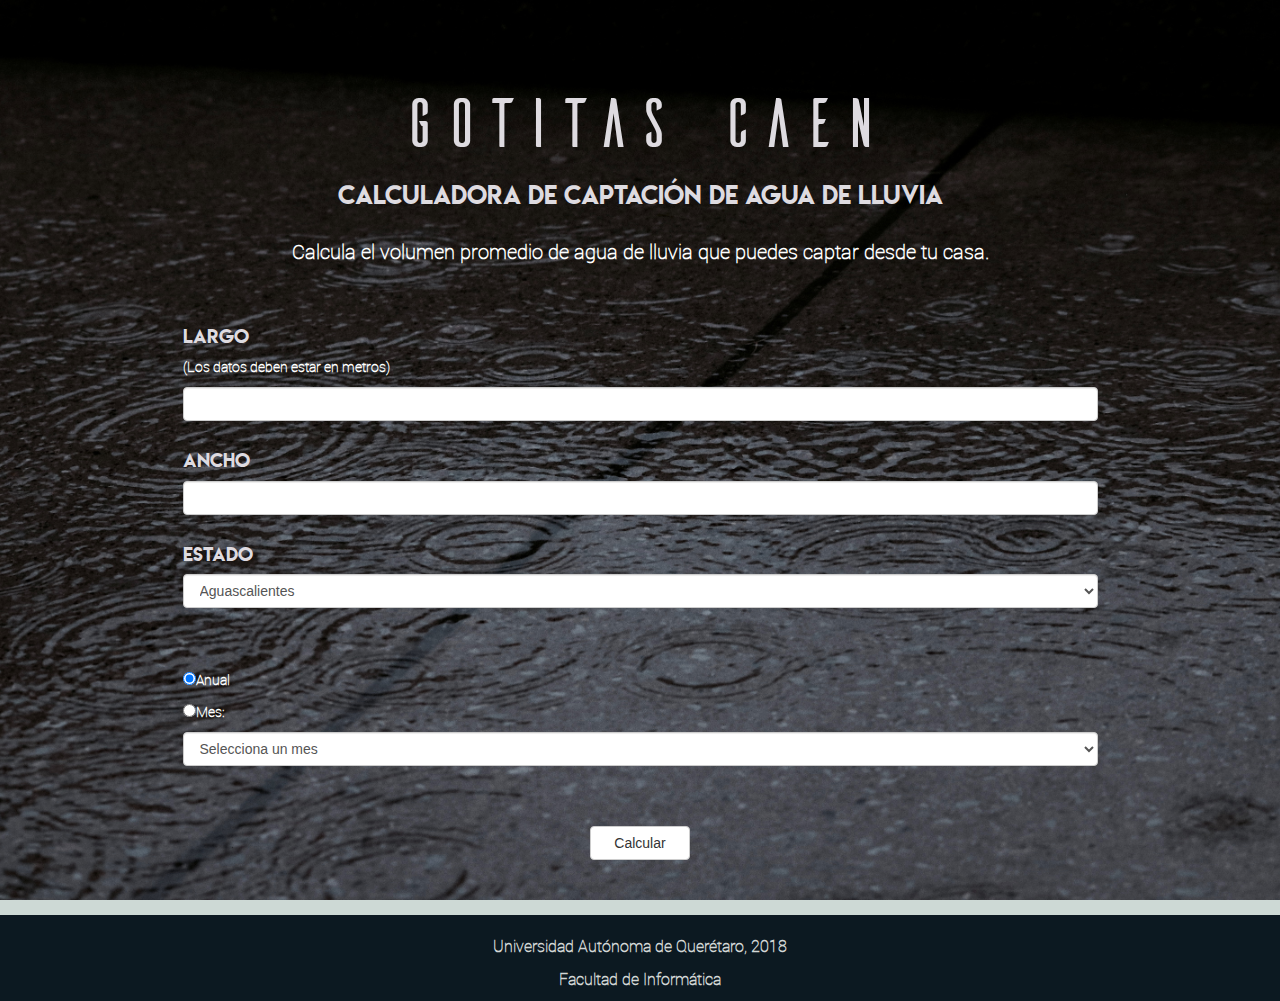
==== index.html @ fc19f200 "asd" ====
<!DOCTYPE html>
<html>

  <head>
    <title>Gotitas Caen</title>
    <meta charset="utf-8">

    <!--BOOTSTRAP-->
    <link rel="stylesheet" type="text/css" href="estilos3/bootstrap/css/bootstrap.css">
    <link href="estilos3/bootstrap/css/bootstrap.min.css" rel="stylesheet">

    <!--HOJAS DE ESTILOS-->
    <link href="estilos3/css/estilo_css.css" rel="stylesheet">
    <link href="estilos3/css/index_estilo_css.css" rel="stylesheet">

    <!--FUENTES-->
    <link rel="stylesheet" type="text/css" href="fuentes/ailerons/stylesheet.css">
    <link rel="stylesheet" type="text/css" href="fuentes/Roboto/stylesheet.css">
    <link rel="stylesheet" type="text/css" href="fuentes/LemonMilk/stylesheet.css">
  </head>

  <body>

    <!--  -->
    

    <div class="container">
      <div class="row">


        <!-- Contenido Principal -->
        <div class="col-lg-1">
        </div>
        
        <div class="col-lg-10">
          <div class="panel-body" class="row">
            
            <h1 class="text-center">Gotitas Caen</h1>

            <h3 class="text-center">Calculadora de Captación de Agua de Lluvia</h3><br>

            <p style="font-size: 20px" class="text-center">Calcula el volumen promedio de agua de lluvia que puedes captar desde tu casa.</p><br>

            
              
              <br>
              <h4>Largo</h4><p>(Los datos deben estar en metros)</p>
              <input type="number" class="form-control" id="largo" required>
                            
              <br>
              <h4>Ancho</h4>
              <input type="number" class="form-control" id="ancho" required>

              
              <br>
              <h4>Estado</h4>

                  

              <select id="Estado" class="form-control" placeholder="Estado">
                <option value="0">Aguascalientes</option>
                <option value="1">Baja California</option>
                <option value="2">Baja California Sur</option>
                <option value="3">Campeche</option>
                <option value="8">Ciudad de México</option>
                <option value="6">Chiapas</option>
                <option value="7">Chihuahua</option>
                <option value="4">Coahuila de Zaragoza</option>
                <option value="5">Colima</option>
                <option value="9">Durango</option>
                <option value="14">Estado de México</option>
                <option value="10">Guanajuato</option>
                <option value="11">Guerrero</option>
                <option value="12">Hidalgo</option>
                <option value="13">Jalisco</option>
                <option value="15">Michoacán de Ocampo</option>
                <option value="16">Morelos</option>
                <option value="17">Nayarit</option>
                <option value="18">Nuevo León</option>
                <option value="19">Oaxaca</option>
                <option value="20">Puebla</option>
                <option value="21">Querétaro</option>
                <option value="22">Quintana Roo</option>
                <option value="23">San Luis Potosí</option>
                <option value="24">Sinaloa</option>
                <option value="25">Sonora</option>
                <option value="26">Tabasco</option>
                <option value="27">Tamaulipas</option>
                <option value="28">Tlaxcala</option>
                <option value="29">Veracruz de Ignacio de la Llave</option>
                <option value="30">Yucatán</option>
                <option value="31">Zacatecas</option>
              </select>
              <br/><br><br>



              <p><input type="Radio" name="tiempo" id="r1" value="Anual" checked>Anual</p>
              <p><input type="Radio" name="tiempo" id="r2" value="Mes">Mes:</p><select id="mes" class="form-control">
                <option value="ss" disabled selected>Selecciona un mes</option>
                <option value="1">Enero</option>
                <option value="2">Febrero</option>
                <option value="3">Marzo</option>
                <option value="4">Abril</option>
                <option value="5">Mayo</option>
                <option value="6">Junio</option>
                <option value="7">Julio</option>
                <option value="8">Agosto</option>
                <option value="9">Septiembre</option>
                <option value="10">Octubre</option>
                <option value="11">Noviembre</option>
                <option value="12">Diciembre</option>
              </select><br/> 

              <br><br>


              <div class="form-actions">
                <button class="btnCalc btn btn-default" onclick="Calcular()">Calcular</button>
                
            </div>
              
            
            

            <br><br>
          </div>
        </div>
      </div>
    </div>



    <!-- Pie de página -->
    <footer style="background-color: #0C1921; border: 0px solid #0C1921">
      <div class="container">
        <br>
        <p class="text-center" style="color: #D3D7D6; font-size: 16px;">Universidad Autónoma de Querétaro, 2018</p>
        <p class="text-center" style="color: #D3D7D6; font-size: 16px;">Facultad de Informática</p>
      </div>
    </footer>


    <!-- scripts de JavaScript -->
    <script src="views/estilos/jquery/jquery.min.js"></script>
    <script src="views/estilos/bootstrap/js/bootstrap.bundle.min.js"></script>

    <script type="text/javascript">
      function Calcular()
      {
        l = document.getElementById('largo').value;
        a = document.getElementById('ancho').value;
        edo = document.getElementById('Estado').value;

        if(document.getElementById('r1').checked){
          t = document.getElementById('r1').value;
          localStorage.setItem('tiempo', "un año");
        } else{
          t = document.getElementById('r2').value;
          mes = document.getElementById('mes').value;

          var mesname = ["", "Enero", "Febrero", "Marzo", "Abril", "Mayo", "Junio", "Julio", "Agosto", "Septiembre", "Octubre", "Noviembre", "Diciembre"];

          localStorage.setItem('tiempo', mesname[mes]);
        }

        var mm = [[579.4,131.8,174.8,1407.3,358.6,1728.9,1994.0,453.8,488.0,454.6,611.5,1161.1,653.2,946.1,856.3,792.8,1949.5,1228.2,570.0,1440.8,1402.3,592.7,1406.8,617.6,698.8,450.6,2013.9,666.7,690.2,1730.9,1120.5,467.2],[0.4,52.6,8.4,16.1,2.6,0.0,36.8,12.3,0.0,1.3,0.2,0.2,3.1,0.3,0.1,0.1,0.0,0.5,10.2,6.1,4.4,0.7,30.5,1.7,3.8,41.6,84.3,8.3,0.4,36.9,19.5,0.4],[2.1,44.9,18.4,6.9,11.1,2.8,8.1,8.1,0.0,7.8,1.5,0.2,5.0,2.9,1.1,1.0,0.1,11.0,7.4,5.7,8.0,2.0,9.5,3.6,30.2,31.3,32.4,14.9,0.4,32.6,2.1,1.3],[6.5,1.4,0.5,9.1,15.1,1.2,23.1,6.1,18.1,13.3,14.2,2.1,20.7,6.5,17.0,14.6,14.7,1.5,50.6,16.4,32.3,30.9,25.6,28.1,3.6,0.5,61.1,57.9,19.4,65.4,7.5,18.8],[0.4, 0.0, 0.1, 65.1, 23.0, 0.0,64.0,3.4,12.9,1.4,6.0,3.2,16.5,0.1,14.3,1.8,13.5,0.1,45.0,28.0,37.4,17.7,76.5,25.2,0.5,0.5,97.6,36.2,21.2,35.3,51.7,2.6],[4.2,7.9,1.6,49.7,40.6,1.7,262.3,10.4,48.9,4.7, 17.2,90.2,51.2,6.8,86.6,29.5,174.9,1.1,60.7,156.8,130.5,29.6,64.1,40.9,0.7,4.8,143.2,70.8,79.9,110.0,48.4,10.7],[43.5,0.2,1.9,363.6,22.6,197.4,409.4,20.6,86.2,12.8,108.3,223.9,69.2,101.8,119.7,116.1,386.0,62.6,45.6,355.6,217.0,83.2,241.0,62.5,12.5,12.5,285.5,61.7,98.5,181.7,229.9,30.7],[169.3,2.9,12.1,169.2,37.8,287.4,254.3,153.3,101.7,121.7,173.7,162.6,95.1,233.3,174.5,159.4,320.4,279.1,31.0,183.0,204.3,107.9,111.0,118.1,169.5,182.9,157.5,79.0,146.6,245.1,141.7,134.1],[143.8,7.1,68.3,202.8,45.1,560.3,249.2,122.1,101.3,139.3,131.4,230.4,88.9,263.8,209.5,228.4,517.2,346.5,40.6,207.0,311.3,92.2,205.1,96.3,248.3,93.9,207.3,68.3,167.4,199.7,160.3,113.5],[159.5,9.6,59.0,229.8,108.3,528.0,401.7,58.8,86.8,97.3,143.7,369.4,182.1,247.4,186.3,190.9,441.1,392.7,172.1,320.0,322.5,168.0,240.0,145.0,162.9,32.4,377.5,129.2,123.6,429.0,228.1,111.3],[21.8,0.0,0.6,221.7,15.2,142.7,228.8,14.4,31.4,34.1,14.6,71.7,109.6,59.4,53.0,50.2,81.7,102.4,64.9,141.8,114.8,67.4,255.2,85.8,49.0,4.3, 414.0,113.9,30.3,314.9,154.8,16.3],[0.1,1.4,0.2,33.4,1.9,0.1,37.9,1.7,0.6,0.0,0.3,6.7,4.9,0.9,3.3,0.4,0.0,0.3,7.8,13.3,12.0,1.3,94.0,1.4,0.1,2.5,98.2,12.2,2.4,43.3,37.9,0.3],[27.6,2.8,3.7,40.1,35.6,7.3,18.4,42.7,0.0,21.2,0.4,0.4,6.9,19.8,0.1,0.3,0.0,30.6,34.2,7.0,7.9,1.8,54.3,9.1,17.6,36.7,55.4,14.2,0.2,37.1,38.7,27.2]];

        var litros = 0;

        
        if (t == "Anual") {
              litros = (l*a) * (mm[0][edo]);  
            } else {
              litros = (l*a) * (mm[mes][edo]);  
            }

        console.log(litros);
        window.location.assign('resultados.html');

        var edoname = ["Aguascalientes", "Baja California", "Baja California Sur", "Campeche", "Coahuila", "Colima", "Chiapas", "Chihuahua","CDMX", "Durango", "Guanajuato", "Guerrero", "Hidalgo", "Jalisco", "Estado de México", "Michoacán", "Morelos", "Nayarit", "Nuevo León", "Oaxaca", "Puebla", "Querétaro", "Quintana Roo", "San Luis Potosí", "Sinaloa", "Sonora", "Tabasco", "Tamaulipas", "Tlaxcala", "Veracruz", "Yucatán", "Zacatecas"];

        localStorage.setItem('litros', litros);
        localStorage.setItem('estado', edoname[edo]);


      }

    </script>

  </body>
</html>
---- estilos3/css/estilo_css.css ----
/* Estilos aplicables a todos los elementos del proyecto */

body {
  padding-top: 0px;
}

@media (min-width: 992px) {
  body {
    padding-top: 0px;
  }
}

h1 {
	color: #dedbe0;
	font-family: 'aileronsregular';
	font-size: 70px;
}

h2, h3, h4 {
	font-family: 'lemonmilkregular';
	color: #dedbe0;
}

h2{
	font-size: 90px !important;
}

p, a{
	font-family: 'robotothin';
	color: white;
	font-weight: bold;
}

table {
	background-color: white;
}

li {
	list-style: none;
	font-size: 18px;
	padding: 50px;
}

img {
	display: block;
	margin-left: auto;
	margin-right: auto;
}

.btnCalc
{
	width: 100px !important;
	margin-left: calc(50% - 50px) !important;
}
---- estilos3/css/index_estilo_css.css ----
body {
	padding-top: 50px;
    background: url('../../imagenes/bg7.jpg') no-repeat center center fixed;
    -webkit-background-size: cover;
    -moz-background-size: cover;
    -o-background-size: cover;
    background-size: cover;
    background-color: #CDD9D5;
}

@media (min-width: 992px) {
  body {
  	padding-top: 50px;
    background: url('../../imagenes/bg7.jpg') no-repeat center center fixed;
    -webkit-background-size: cover;
    -moz-background-size: cover;
    -o-background-size: cover;
    background-size: cover;
    background-color: #CDD9D5;
  }
}

# barraNav {
	background-color: #3C633F; 
	border: 0px solid #3C633F;
}
---- fuentes/ailerons/stylesheet.css ----
/*! Generated by Font Squirrel (https://www.fontsquirrel.com) on December 10, 2017 */



@font-face {
    font-family: 'aileronsregular';
    src: url('ailerons-typeface-webfont.woff2') format('woff2'),
         url('ailerons-typeface-webfont.woff') format('woff');
    font-weight: normal;
    font-style: normal;

}
---- fuentes/Roboto/stylesheet.css ----
/*! Generated by Font Squirrel (https://www.fontsquirrel.com) on May 20, 2017 */



@font-face {
    font-family: 'robotothin';
    src: url('roboto-thin-webfont.woff2') format('woff2'),
         url('roboto-thin-webfont.woff') format('woff');
    font-weight: normal;
    font-style: normal;

}
---- fuentes/LemonMilk/stylesheet.css ----
/*! Generated by Font Squirrel (https://www.fontsquirrel.com) on December 10, 2017 */



@font-face {
    font-family: 'lemonmilkregular';
    src: url('lemonmilk-webfont.woff2') format('woff2'),
         url('lemonmilk-webfont.woff') format('woff');
    font-weight: normal;
    font-style: normal;

}
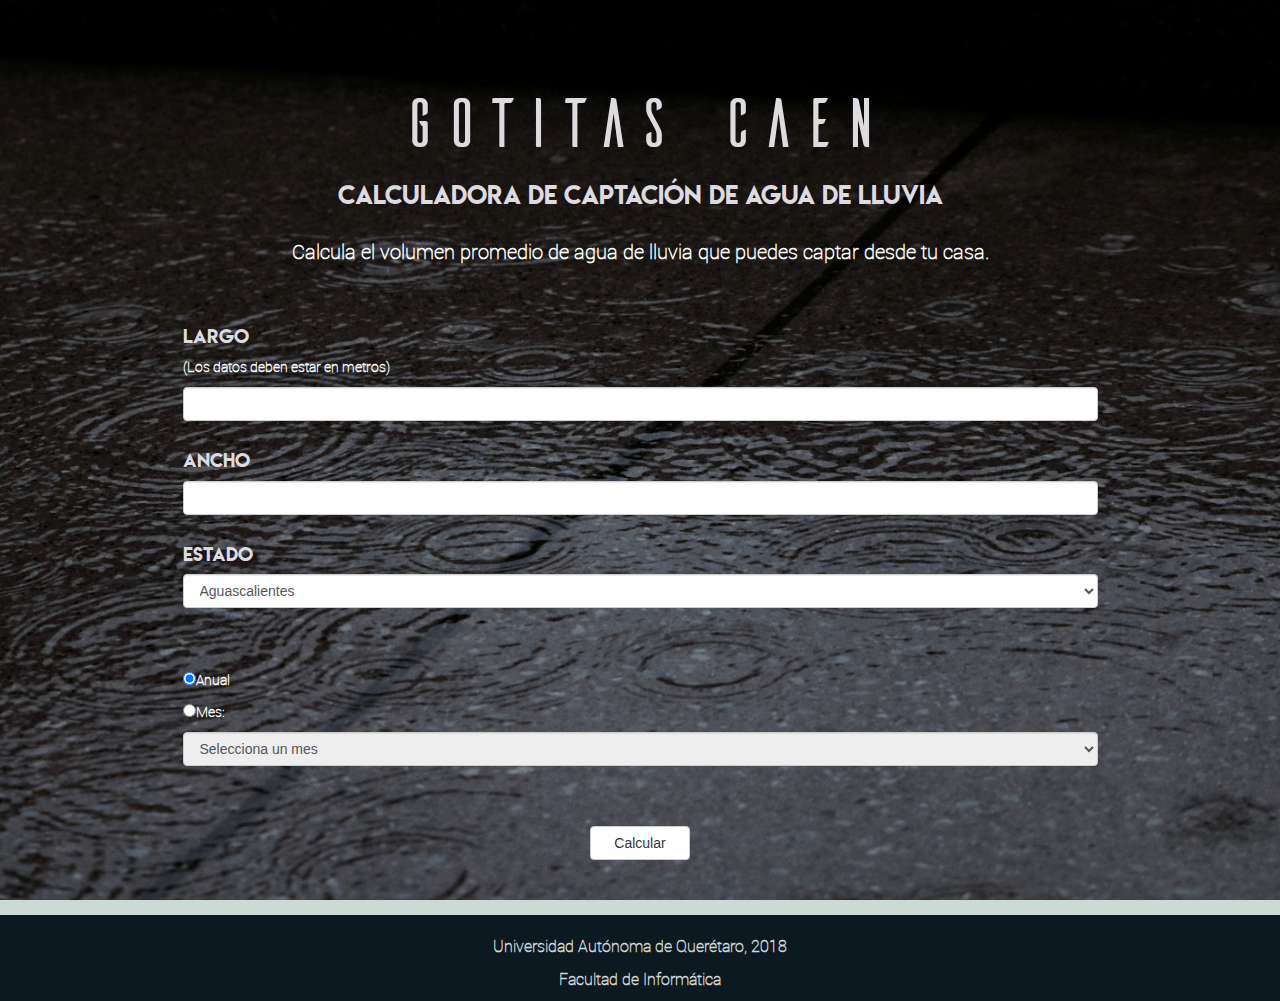
==== commit 9d9e4287: "5" ====
--- a/index.html
+++ b/index.html
@@ -95,8 +95,8 @@
 
 
 
-              <p><input type="Radio" name="tiempo" id="r1" value="Anual" checked>Anual</p>
-              <p><input type="Radio" name="tiempo" id="r2" value="Mes">Mes:</p><select id="mes" class="form-control">
+              <p><input type="Radio" name="tiempo" id="r1" value="Anual" checked onclick="desMes()">Anual</p>
+              <p><input type="Radio" name="tiempo" id="r2" value="Mes" onclick="desAnu()">Mes:</p><select disabled id="mes" class="form-control">
                 <option value="ss" disabled selected>Selecciona un mes</option>
                 <option value="1">Enero</option>
                 <option value="2">Febrero</option>
@@ -146,6 +146,14 @@
     <script src="views/estilos/bootstrap/js/bootstrap.bundle.min.js"></script>
 
     <script type="text/javascript">
+      function desMes()
+      {
+        document.getElementById('mes').disabled = true;
+      }
+      function desAnu()
+      {
+        document.getElementById('mes').disabled = false;
+      }
       function Calcular()
       {
         l = document.getElementById('largo').value;
